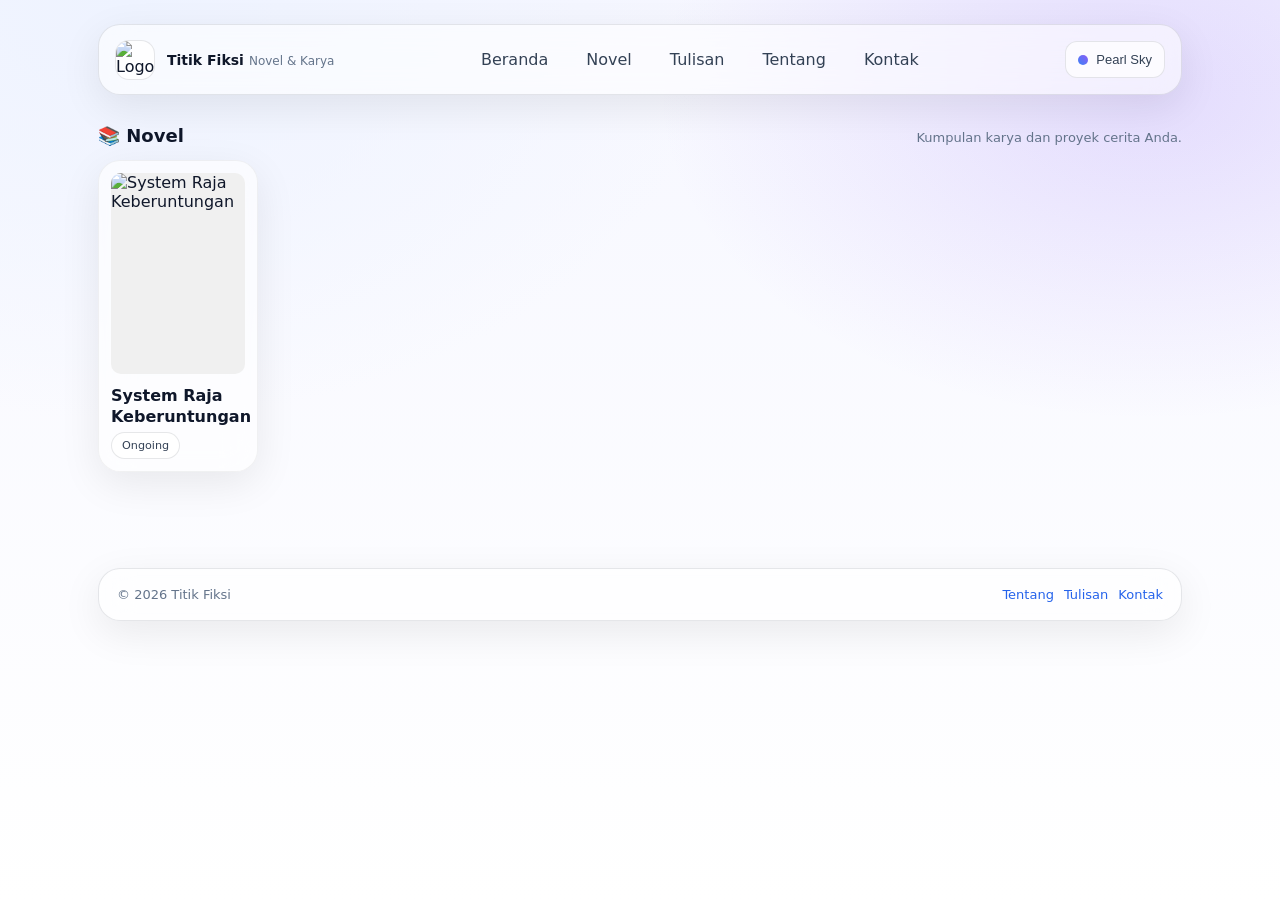
==== chapter.html @ 35133c76 "Add files via upload" ====
<!DOCTYPE html>
<html lang="id" data-theme="pearl">
<head>
  <meta charset="UTF-8" />
  <meta name="viewport" content="width=device-width, initial-scale=1.0" />
  <title>Baca Bab | Titik Fiksi</title>
  
  <link rel="stylesheet" href="assets/css/themes.css" />
  <link rel="stylesheet" href="assets/css/style.css" />

  <style>
    .read-area { font-size: 1.15rem; line-height: 1.8; max-width: 720px; margin: 0 auto; color: var(--text-1); }
    .read-area p { margin-bottom: 24px; }
    
    /* STYLE LINK BERBAYAR */
    .external-links-box { margin: 40px auto 20px; padding: 25px; border-radius: 16px; background: rgba(var(--brand-rgb), 0.05); border: 2px dashed var(--brand); text-align: center; max-width: 600px; }
    .external-links-box p { font-weight: bold; margin-bottom: 16px; color: var(--text-2); }
    .ext-buttons { display: flex; gap: 12px; flex-wrap: wrap; justify-content: center; }
    .btn-ext { padding: 12px 20px; border-radius: 50px; text-decoration: none; font-weight: bold; font-size: 0.95rem; transition: transform 0.2s; color: white; display: inline-block; box-shadow: 0 4px 10px rgba(0,0,0,0.1); }
    .btn-ext:hover { transform: translateY(-3px); filter: brightness(1.1); }
    .btn-kk { background: #E22B2D; } 
    .btn-wp { background: #FF6122; } 
    .btn-gn { background: #2D68C4; } 
    .btn-kbm { background: #00A651; } 
    .btn-mn { background: #F83A3A; } 
    .btn-custom { background: var(--text-1); }
  </style>
</head>

<body>
  <div class="navbar-wrap">
    <div class="container">
      <nav class="navbar glass-panel">
        <a class="brand" href="index.html">
          <div class="brand-logo">
            <img data-brand="logo" src="assets/images/logo/favicon.png" alt="Logo">
          </div>
          <div class="brand-title"><strong>Titik Fiksi</strong></div>
        </a>
        <div class="nav-links"><a href="works.html">Kembali ke Novel</a></div>
      </nav>
    </div>
  </div>

  <main class="section">
    <div class="container">
      <div class="glass-card" style="padding: 30px; min-height: 80vh;">
        <div style="text-align: center; margin-bottom: 30px; border-bottom: 1px solid var(--border); padding-bottom: 20px;">
          <span id="chapter-top" style="text-transform: uppercase; font-size: 0.8rem; letter-spacing: 1px; color: var(--muted);">CHAPTER</span>
          <h1 id="chapter-title" style="margin: 5px 0 0;">Memuat...</h1>
        </div>

        <article id="chapter-content" class="read-area">
          <p>Sedang memuat isi cerita...</p>
        </article>

        <div id="chapter-external-links"></div>

        <div style="margin-top: 40px; display: flex; justify-content: space-between; border-top: 1px solid var(--border); padding-top: 20px;">
          <a id="btn-prev" href="#" class="btn btn-soft" style="display: none;">⬅️ Sebelumnya</a>
          <a id="btn-back-novel" href="#" class="btn btn-soft">Daftar Isi</a>
          <a id="btn-next" href="#" class="btn btn-primary" style="display: none;">Selanjutnya ➜</a>
        </div>
      </div>
    </div>
  </main>
  <script src="assets/js/theme.js"></script>
  <script src="assets/js/main.js"></script>
</body>
</html>
---- assets/css/themes.css ----
/* =========================================================
   TITIK FIKSI — Themes (FINAL)
   File: assets/css/themes.css
   ========================================================= */

/* =========================================================
   Theme 1: Pearl Sky (Default)
   Karakter: Bersih, elegan, profesional penulis
   ========================================================= */
:root[data-theme="pearl"] {
  --bg-1: #f6f7ff;
  --bg-2: #eef3ff;
  --bg-3: #ffffff;

  --text-1: #0f172a;
  --text-2: #334155;
  --muted: #64748b;

  --glass: rgba(255, 255, 255, 0.55);
  --glass-strong: rgba(255, 255, 255, 0.75);
  --border: rgba(15, 23, 42, 0.10);

  --brand: #3b82f6;
  --brand-2: #8b5cf6;
  --link: #2563eb;
}

/* =========================================================
   Theme 2: Aurora Mint (DIBEDAKAN JELAS)
   Karakter: Aurora neon + fresh, lebih hidup & modern
   ========================================================= */
:root[data-theme="aurora"] {
  /* background dibuat lebih "aurora": mint + cyan + hint violet */
  --bg-1: #eafffb;   /* mint glass */
  --bg-2: #e6f3ff;   /* cyan airy */
  --bg-3: #ffffff;

  /* text dibuat lebih kontras */
  --text-1: #052e2b;
  --text-2: #0f4a46;
  --muted: #2f6b67;

  /* glass dibuat sedikit berbeda (lebih hijau tipis) */
  --glass: rgba(240, 255, 252, 0.55);
  --glass-strong: rgba(240, 255, 252, 0.78);
  --border: rgba(5, 46, 43, 0.12);

  /* brand dibuat benar-benar beda: neon cyan + aurora violet */
  --brand: #06b6d4;     /* cyan */
  --brand-2: #22c55e;   /* emerald/mint */
  --link: #0891b2;
}

/* =========================================================
   Theme 3: Dark Glass
   Karakter: Gelap modern untuk reader mode
   ========================================================= */
:root[data-theme="dark"] {
  --bg-1: #0b1220;
  --bg-2: #0f1a2d;
  --bg-3: #111827;

  --text-1: #e5e7eb;
  --text-2: #cbd5e1;
  --muted: #94a3b8;

  --glass: rgba(17, 24, 39, 0.55);
  --glass-strong: rgba(17, 24, 39, 0.75);
  --border: rgba(148, 163, 184, 0.18);

  --brand: #60a5fa;
  --brand-2: #a78bfa;
  --link: #93c5fd;
}
---- assets/css/style.css ----
/* =========================================================
   TITIK FIKSI — Bright Glass Author Website
   File: assets/css/style.css
   ========================================================= */

* { box-sizing: border-box; }
html, body { margin: 0; padding: 0; }
img { max-width: 100%; display: block; }

:root {
  --radius-xl: 22px;
  --radius-lg: 18px;
  --radius-md: 14px;

  --shadow-soft: 0 12px 40px rgba(0, 0, 0, 0.08);
  --shadow-card: 0 10px 24px rgba(16, 24, 40, 0.08);

  --blur: 16px;
  --container: 1120px;
  --transition: 180ms ease;

  /* fallback */
  --bg-1: #f6f7ff;
  --bg-2: #eef3ff;
  --bg-3: #ffffff;

  --text-1: #0f172a;
  --text-2: #334155;
  --muted: #64748b;

  --glass: rgba(255, 255, 255, 0.55);
  --glass-strong: rgba(255, 255, 255, 0.75);
  --border: rgba(15, 23, 42, 0.10);

  --brand: #3b82f6;
  --brand-2: #8b5cf6;
  --link: var(--brand);
}

body {
  font-family: ui-sans-serif, system-ui, -apple-system, Segoe UI, Roboto, Arial, sans-serif;
  color: var(--text-1);

  background:
    radial-gradient(1000px 700px at 10% 0%, var(--bg-2), transparent 60%),
    radial-gradient(900px 600px at 90% 10%, rgba(139, 92, 246, 0.18), transparent 55%),
    linear-gradient(180deg, var(--bg-1), var(--bg-3));

  min-height: 100vh;
}

.container {
  width: 100%;
  max-width: var(--container);
  margin: 0 auto;
  padding: 0 18px;
}

.section { padding: 34px 0; }

/* Glass */
.glass-panel {
  background: var(--glass);
  border: 1px solid var(--border);
  border-radius: var(--radius-xl);
  box-shadow: var(--shadow-soft);
  backdrop-filter: blur(var(--blur));
  -webkit-backdrop-filter: blur(var(--blur));
}

.glass-card {
  background: var(--glass-strong);
  border: 1px solid var(--border);
  border-radius: var(--radius-xl);
  box-shadow: var(--shadow-card);
  backdrop-filter: blur(var(--blur));
  -webkit-backdrop-filter: blur(var(--blur));
}

/* Navbar */
.navbar-wrap {
  position: sticky;
  top: 14px;
  z-index: 99;
  padding: 10px 0;
}

.navbar {
  display: flex;
  align-items: center;
  justify-content: space-between;
  gap: 14px;
  padding: 14px 16px;
}

.brand {
  display: flex;
  align-items: center;
  gap: 12px;
  text-decoration: none;
  color: var(--text-1);
}

.brand-logo {
  width: 40px;
  height: 40px;
  border-radius: 14px;
  border: 1px solid var(--border);
  background: rgba(255, 255, 255, 0.75);
  overflow: hidden;
}

.brand-logo img {
  width: 100%;
  height: 100%;
  object-fit: cover;
}

.brand-title { line-height: 1.1; }
.brand-title strong { font-size: 14px; }
.brand-title span { font-size: 12px; color: var(--muted); }

.nav-links {
  display: flex;
  gap: 12px;
  flex-wrap: wrap;
  align-items: center;
}

.nav-links a {
  text-decoration: none;
  color: var(--text-2);
  padding: 10px 12px;
  border-radius: 12px;
  transition: var(--transition);
  border: 1px solid transparent;
}

.nav-links a:hover {
  background: rgba(255, 255, 255, 0.65);
  border-color: var(--border);
}

.nav-actions { display: flex; gap: 10px; align-items: center; }

/* Theme button */
.theme-btn {
  display: inline-flex;
  align-items: center;
  gap: 8px;
  padding: 10px 12px;
  border-radius: 12px;
  border: 1px solid var(--border);
  background: rgba(255, 255, 255, 0.70);
  cursor: pointer;
  color: var(--text-2);
  transition: var(--transition);
  user-select: none;
  font-size: 13px;
}

.theme-btn:hover { transform: translateY(-1px); }

.theme-dot {
  width: 10px;
  height: 10px;
  border-radius: 100px;
  background: linear-gradient(45deg, var(--brand), var(--brand-2));
}

/* Hero */
.hero { padding: 34px 0 12px; }

.hero-inner {
  display: grid;
  grid-template-columns: 1.25fr 0.75fr;
  gap: 18px;
  padding: 22px;
}

.hero h1 {
  margin: 0;
  font-size: clamp(28px, 4vw, 44px);
  letter-spacing: -0.8px;
}

.hero-subtitle {
  margin-top: 10px;
  color: var(--muted);
  font-size: 14px;
}

.hero p {
  margin: 12px 0 0;
  font-size: 15px;
  color: var(--text-2);
  line-height: 1.6;
}

.hero-cta {
  margin-top: 16px;
  display: flex;
  gap: 12px;
  flex-wrap: wrap;
}

/* Buttons */
.btn {
  border: 1px solid var(--border);
  background: rgba(255, 255, 255, 0.70);
  padding: 11px 14px;
  border-radius: 14px;
  cursor: pointer;
  transition: var(--transition);
  text-decoration: none;
  color: var(--text-1);
  display: inline-flex;
  align-items: center;
  gap: 8px;
  font-weight: 600;
  font-size: 13px;
}

.btn:hover { transform: translateY(-1px); }

.btn-primary {
  background: linear-gradient(135deg, var(--brand), var(--brand-2));
  border-color: rgba(255, 255, 255, 0.3);
  color: white;
}

.btn-soft {
  background: rgba(255, 255, 255, 0.70);
  color: var(--text-1);
}

/* Side cards */
.hero-side { display: grid; gap: 12px; }
.mini-card { padding: 14px; }
.mini-card-title { font-weight: 700; font-size: 13px; margin-bottom: 6px; }
.mini-card-desc { color: var(--muted); font-size: 13px; line-height: 1.5; }

/* Platform buttons */
.platform-grid {
  display: flex;
  flex-wrap: wrap;
  gap: 10px;
  margin-top: 12px;
}

.btn-platform {
  display: none;
  text-decoration: none;
  padding: 10px 12px;
  border-radius: 14px;
  border: 1px solid var(--border);
  background: rgba(255, 255, 255, 0.70);
  color: var(--text-2);
  transition: var(--transition);
  font-size: 13px;
}

.btn-platform:hover { transform: translateY(-1px); }

.platform-note {
  font-size: 12px;
  color: var(--muted);
  margin-top: 8px;
}

/* Titles */
.section-title {
  display: flex;
  align-items: baseline;
  justify-content: space-between;
  gap: 12px;
  margin-bottom: 14px;
}

.section-title h2 { margin: 0; font-size: 18px; }
.section-title p { margin: 0; font-size: 13px; color: var(--muted); }

/* Cards grid */
.grid-cards {
  display: grid;
  grid-template-columns: repeat(3, 1fr);
  gap: 14px;
}

/* Work card */
.work-card { padding: 14px; overflow: hidden; }
.work-cover {
  border-radius: 18px;
  overflow: hidden;
  border: 1px solid var(--border);
  background: rgba(255, 255, 255, 0.60);
  height: 180px;
}

.work-cover img { width: 100%; height: 100%; object-fit: cover; }

.work-meta {
  margin-top: 12px;
  display: flex;
  align-items: center;
  justify-content: space-between;
  gap: 10px;
}

.badge {
  padding: 6px 10px;
  border-radius: 999px;
  border: 1px solid var(--border);
  background: rgba(255, 255, 255, 0.70);
  font-size: 12px;
  color: var(--text-2);
}

.work-title {
  margin: 10px 0 0;
  font-weight: 800;
  letter-spacing: -0.2px;
  font-size: 15px;
}

.work-desc {
  margin: 8px 0 0;
  color: var(--muted);
  font-size: 13px;
  line-height: 1.55;
  min-height: 56px;
}

.work-actions {
  margin-top: 12px;
  display: flex;
  gap: 10px;
  flex-wrap: wrap;
}

/* Writing card */
.writing-card { padding: 14px; }
.writing-title { margin: 0; font-size: 15px; font-weight: 800; }
.writing-meta { margin-top: 6px; font-size: 12px; color: var(--muted); }
.writing-body { margin-top: 10px; font-size: 13px; color: var(--text-2); line-height: 1.6; }

/* Social */
.social-row {
  display: flex;
  gap: 10px;
  flex-wrap: wrap;
  margin-top: 12px;
}

.social-icon {
  display: none;
  text-decoration: none;
  padding: 10px 12px;
  border-radius: 14px;
  border: 1px solid var(--border);
  background: rgba(255, 255, 255, 0.70);
  color: var(--text-2);
  transition: var(--transition);
  font-size: 13px;
}

.social-icon:hover { transform: translateY(-1px); }

/* Footer */
.footer { padding: 22px 0 40px; color: var(--muted); font-size: 13px; }

.footer-inner {
  padding: 18px;
  display: flex;
  align-items: center;
  justify-content: space-between;
  gap: 12px;
  flex-wrap: wrap;
}

.footer a { color: var(--link); text-decoration: none; }

/* =========================================================
   ✅ READER MODE — PREMIUM (UNTUK chapter.html)
   ========================================================= */

/* kotak bacaan dibikin lebih sempit agar nyaman dibaca */
#chapter-box {
  max-width: 860px;
  margin: 0 auto;
}

/* judul bab lebih "novel" */
#chapter-title {
  letter-spacing: -0.4px;
}

/* isi cerita (paragraf) */
#chapter-content {
  font-family: ui-serif, Georgia, "Times New Roman", Times, serif;
  font-size: 17px;
  line-height: 2;
  color: var(--text-2);
}

/* paragraf dibuat napas */
#chapter-content p {
  margin: 0 0 14px;
}

/* blok quote kalau suatu saat Anda pakai */
#chapter-content blockquote {
  margin: 14px 0;
  padding: 12px 14px;
  border-left: 4px solid rgba(59,130,246,0.45);
  background: rgba(255,255,255,0.55);
  border-radius: 14px;
}

/* tombol navigasi bab biar terlihat premium */
#btn-prev, #btn-next, #btn-back-novel {
  font-weight: 700;
}

/* daftar bab di novel.html dibuat lebih rapi */
#chapters-list .glass-card {
  transition: var(--transition);
}

#chapters-list .glass-card:hover {
  transform: translateY(-1px);
}

/* responsive reader */
@media (max-width: 620px) {
  #chapter-box {
    max-width: 100%;
  }

  #chapter-content {
    font-size: 16px;
    line-height: 1.95;
  }
}

/* Responsive */
@media (max-width: 980px) {
  .hero-inner { grid-template-columns: 1fr; }
  .grid-cards { grid-template-columns: repeat(2, 1fr); }
}

@media (max-width: 620px) {
  .grid-cards { grid-template-columns: 1fr; }
  .nav-links { display: none; }
}
/* Tambahan untuk Tampilan Novel Profesional */
hr.scene-break {
  border: 0;
  height: 1px;
  background-image: linear-gradient(to right, rgba(0, 0, 0, 0), rgba(0, 0, 0, 0.2), rgba(0, 0, 0, 0));
  margin: 40px 0;
}

blockquote {
  border-left: 4px solid var(--brand);
  padding-left: 16px;
  margin: 20px 0;
  font-style: italic;
  color: var(--text-2);
  background: rgba(var(--brand-rgb), 0.05);
  padding: 10px 16px;
  border-radius: 0 8px 8px 0;

}/* =========================================
   FINAL POLISH: BUTTONS & CARDS EFFECTS
   ========================================= */

/* 1. KARTU NOVEL POPUP (Efek Timbul & Bersinar) */
.card-work {
  display: flex;
  flex-direction: column;
  padding: 12px;
  text-decoration: none;
  color: var(--text-1);
  border: 1px solid rgba(0, 0, 0, 0.05);
  transition: all 0.3s cubic-bezier(0.34, 1.56, 0.64, 1); /* Efek membal */
  position: relative;
  background: rgba(255, 255, 255, 0.6);
}

.card-work:hover {
  transform: translateY(-10px) scale(1.02); /* Naik ke atas */
  box-shadow: 0 20px 40px rgba(0, 0, 0, 0.12); /* Bayangan lembut */
  border-color: var(--brand); /* Garis tepi menyala */
  background: #fff;
  z-index: 10;
}

.card-work img {
  transition: transform 0.5s ease;
}

.card-work:hover img {
  transform: scale(1.05); /* Gambar zoom sedikit */
}

/* 2. SOSIAL MEDIA BERWARNA (Contact) */
.social-btn {
  border-width: 2px !important; /* Garis lebih tebal */
  font-weight: 700 !important;
  transition: 0.2s !important;
  display: inline-flex;
  align-items: center;
  gap: 8px;
}

/* Instagram (Pink-Ungu) */
.social-ig { border-color: #E1306C; color: #E1306C; }
.social-ig:hover { background: linear-gradient(45deg, #f09433 0%, #e6683c 25%, #dc2743 50%, #cc2366 75%, #bc1888 100%); color: white; border-color: transparent; transform: translateY(-3px); box-shadow: 0 5px 15px rgba(225, 48, 108, 0.4); }

/* Facebook (Biru) */
.social-fb { border-color: #1877F2; color: #1877F2; }
.social-fb:hover { background: #1877F2; color: white; transform: translateY(-3px); box-shadow: 0 5px 15px rgba(24, 119, 242, 0.4); }

/* Twitter/X (Hitam) */
.social-tw { border-color: #000; color: #000; }
.social-tw:hover { background: #000; color: white; transform: translateY(-3px); box-shadow: 0 5px 15px rgba(0,0,0, 0.4); }

/* TikTok (Hitam Teal) */
.social-tt { border-color: #000; color: #000; }
.social-tt:hover { background: linear-gradient(45deg, #000 60%, #25F4EE); color: white; border-color: transparent; transform: translateY(-3px); box-shadow: 0 5px 15px rgba(0,0,0, 0.4); }

/* YouTube (Merah) */
.social-yt { border-color: #FF0000; color: #FF0000; }
.social-yt:hover { background: #FF0000; color: white; transform: translateY(-3px); box-shadow: 0 5px 15px rgba(255, 0, 0, 0.4); }
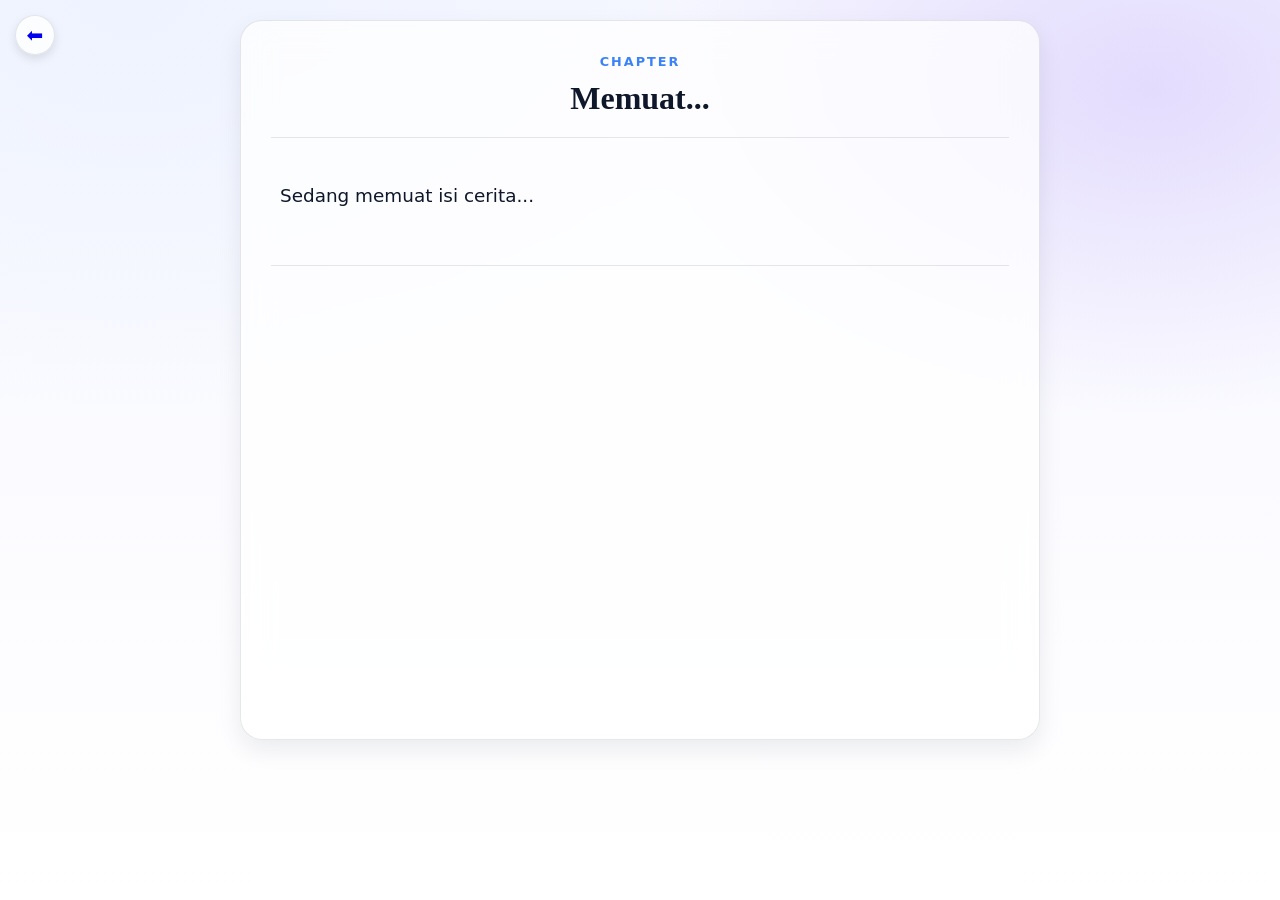
==== commit de919e92: "Update chapter.html" ====
--- a/chapter.html
+++ b/chapter.html
@@ -9,45 +9,47 @@
   <link rel="stylesheet" href="assets/css/style.css" />
 
   <style>
-    .read-area { font-size: 1.15rem; line-height: 1.8; max-width: 720px; margin: 0 auto; color: var(--text-1); }
+    /* 🔥 FIX MODE BACA: Sembunyikan Navbar & Bersihkan Tampilan 🔥 */
+    .navbar-wrap { display: none !important; } /* Menu atas hilang */
+    
+    .read-area { font-size: 1.15rem; line-height: 2; max-width: 720px; margin: 0 auto; color: var(--text-1); text-align: justify; }
     .read-area p { margin-bottom: 24px; }
     
-    /* STYLE LINK BERBAYAR */
+    /* Tombol Kembali Kecil di Atas (Pengganti Navbar) */
+    .back-nav {
+      position: fixed; top: 15px; left: 15px; z-index: 100;
+      width: 40px; height: 40px; border-radius: 50%;
+      background: rgba(255,255,255,0.8); border: 1px solid var(--border);
+      display: flex; align-items: center; justify-content: center;
+      text-decoration: none; font-size: 20px; box-shadow: 0 4px 10px rgba(0,0,0,0.1);
+      backdrop-filter: blur(5px);
+    }
+    .back-nav:hover { transform: scale(1.1); }
+
+    /* LINK BUTTONS */
     .external-links-box { margin: 40px auto 20px; padding: 25px; border-radius: 16px; background: rgba(var(--brand-rgb), 0.05); border: 2px dashed var(--brand); text-align: center; max-width: 600px; }
     .external-links-box p { font-weight: bold; margin-bottom: 16px; color: var(--text-2); }
     .ext-buttons { display: flex; gap: 12px; flex-wrap: wrap; justify-content: center; }
     .btn-ext { padding: 12px 20px; border-radius: 50px; text-decoration: none; font-weight: bold; font-size: 0.95rem; transition: transform 0.2s; color: white; display: inline-block; box-shadow: 0 4px 10px rgba(0,0,0,0.1); }
     .btn-ext:hover { transform: translateY(-3px); filter: brightness(1.1); }
+    
     .btn-kk { background: #E22B2D; } 
     .btn-wp { background: #FF6122; } 
     .btn-gn { background: #2D68C4; } 
-    .btn-kbm { background: #00A651; } 
-    .btn-mn { background: #F83A3A; } 
     .btn-custom { background: var(--text-1); }
   </style>
 </head>
 
 <body>
-  <div class="navbar-wrap">
+  <a id="btn-back-novel" href="#" class="back-nav" title="Kembali ke Daftar Isi">⬅️</a>
+
+  <main class="section" style="padding-top: 20px;">
     <div class="container">
-      <nav class="navbar glass-panel">
-        <a class="brand" href="index.html">
-          <div class="brand-logo">
-            <img data-brand="logo" src="assets/images/logo/favicon.png" alt="Logo">
-          </div>
-          <div class="brand-title"><strong>Titik Fiksi</strong></div>
-        </a>
-        <div class="nav-links"><a href="works.html">Kembali ke Novel</a></div>
-      </nav>
-    </div>
-  </div>
-
-  <main class="section">
-    <div class="container">
-      <div class="glass-card" style="padding: 30px; min-height: 80vh;">
-        <div style="text-align: center; margin-bottom: 30px; border-bottom: 1px solid var(--border); padding-bottom: 20px;">
-          <span id="chapter-top" style="text-transform: uppercase; font-size: 0.8rem; letter-spacing: 1px; color: var(--muted);">CHAPTER</span>
-          <h1 id="chapter-title" style="margin: 5px 0 0;">Memuat...</h1>
+      <div class="glass-card" style="padding: 30px; min-height: 80vh; max-width: 800px; margin: 0 auto;">
+        
+        <div style="text-align: center; margin-bottom: 40px; border-bottom: 1px solid var(--border); padding-bottom: 20px;">
+          <span id="chapter-top" style="text-transform: uppercase; font-size: 0.8rem; letter-spacing: 2px; color: var(--brand); font-weight:bold;">CHAPTER</span>
+          <h1 id="chapter-title" style="margin: 10px 0 0; font-family:serif;">Memuat...</h1>
         </div>
 
         <article id="chapter-content" class="read-area">
@@ -56,15 +58,16 @@
 
         <div id="chapter-external-links"></div>
 
-        <div style="margin-top: 40px; display: flex; justify-content: space-between; border-top: 1px solid var(--border); padding-top: 20px;">
+        <div style="margin-top: 50px; display: flex; justify-content: space-between; border-top: 1px solid var(--border); padding-top: 30px;">
           <a id="btn-prev" href="#" class="btn btn-soft" style="display: none;">⬅️ Sebelumnya</a>
-          <a id="btn-back-novel" href="#" class="btn btn-soft">Daftar Isi</a>
           <a id="btn-next" href="#" class="btn btn-primary" style="display: none;">Selanjutnya ➜</a>
         </div>
+
       </div>
     </div>
   </main>
+
   <script src="assets/js/theme.js"></script>
   <script src="assets/js/main.js"></script>
 </body>
-</html>+</html>
--- a/assets/css/style.css
+++ b/assets/css/style.css
@@ -1,5 +1,5 @@
 /* =========================================================
-   TITIK FIKSI — Bright Glass Author Website
+   TITIK FIKSI — Bright Glass Author Website (FIXED BUTTONS)
    File: assets/css/style.css
    ========================================================= */
 
@@ -11,228 +11,79 @@
   --radius-xl: 22px;
   --radius-lg: 18px;
   --radius-md: 14px;
-
   --shadow-soft: 0 12px 40px rgba(0, 0, 0, 0.08);
   --shadow-card: 0 10px 24px rgba(16, 24, 40, 0.08);
-
   --blur: 16px;
   --container: 1120px;
   --transition: 180ms ease;
-
+  
   /* fallback */
-  --bg-1: #f6f7ff;
-  --bg-2: #eef3ff;
-  --bg-3: #ffffff;
-
-  --text-1: #0f172a;
-  --text-2: #334155;
-  --muted: #64748b;
-
+  --bg-1: #f6f7ff; --bg-2: #eef3ff; --bg-3: #ffffff;
+  --text-1: #0f172a; --text-2: #334155; --muted: #64748b;
   --glass: rgba(255, 255, 255, 0.55);
   --glass-strong: rgba(255, 255, 255, 0.75);
   --border: rgba(15, 23, 42, 0.10);
-
-  --brand: #3b82f6;
-  --brand-2: #8b5cf6;
-  --link: var(--brand);
+  --brand: #3b82f6; --brand-2: #8b5cf6; --link: var(--brand);
 }
 
 body {
   font-family: ui-sans-serif, system-ui, -apple-system, Segoe UI, Roboto, Arial, sans-serif;
   color: var(--text-1);
-
   background:
     radial-gradient(1000px 700px at 10% 0%, var(--bg-2), transparent 60%),
     radial-gradient(900px 600px at 90% 10%, rgba(139, 92, 246, 0.18), transparent 55%),
     linear-gradient(180deg, var(--bg-1), var(--bg-3));
-
   min-height: 100vh;
 }
 
-.container {
-  width: 100%;
-  max-width: var(--container);
-  margin: 0 auto;
-  padding: 0 18px;
-}
-
+.container { width: 100%; max-width: var(--container); margin: 0 auto; padding: 0 18px; }
 .section { padding: 34px 0; }
 
 /* Glass */
 .glass-panel {
-  background: var(--glass);
-  border: 1px solid var(--border);
-  border-radius: var(--radius-xl);
-  box-shadow: var(--shadow-soft);
-  backdrop-filter: blur(var(--blur));
-  -webkit-backdrop-filter: blur(var(--blur));
+  background: var(--glass); border: 1px solid var(--border);
+  border-radius: var(--radius-xl); box-shadow: var(--shadow-soft);
+  backdrop-filter: blur(var(--blur)); -webkit-backdrop-filter: blur(var(--blur));
 }
-
 .glass-card {
-  background: var(--glass-strong);
-  border: 1px solid var(--border);
-  border-radius: var(--radius-xl);
-  box-shadow: var(--shadow-card);
-  backdrop-filter: blur(var(--blur));
-  -webkit-backdrop-filter: blur(var(--blur));
+  background: var(--glass-strong); border: 1px solid var(--border);
+  border-radius: var(--radius-xl); box-shadow: var(--shadow-card);
+  backdrop-filter: blur(var(--blur)); -webkit-backdrop-filter: blur(var(--blur));
 }
 
 /* Navbar */
-.navbar-wrap {
-  position: sticky;
-  top: 14px;
-  z-index: 99;
-  padding: 10px 0;
-}
+.navbar-wrap { position: sticky; top: 14px; z-index: 99; padding: 10px 0; }
+.navbar { display: flex; align-items: center; justify-content: space-between; gap: 14px; padding: 14px 16px; }
 
-.navbar {
-  display: flex;
-  align-items: center;
-  justify-content: space-between;
-  gap: 14px;
-  padding: 14px 16px;
-}
-
-.brand {
-  display: flex;
-  align-items: center;
-  gap: 12px;
-  text-decoration: none;
-  color: var(--text-1);
-}
-
-.brand-logo {
-  width: 40px;
-  height: 40px;
-  border-radius: 14px;
-  border: 1px solid var(--border);
-  background: rgba(255, 255, 255, 0.75);
-  overflow: hidden;
-}
-
-.brand-logo img {
-  width: 100%;
-  height: 100%;
-  object-fit: cover;
-}
-
+.brand { display: flex; align-items: center; gap: 12px; text-decoration: none; color: var(--text-1); }
+.brand-logo { width: 40px; height: 40px; border-radius: 14px; border: 1px solid var(--border); background: rgba(255, 255, 255, 0.75); overflow: hidden; }
+.brand-logo img { width: 100%; height: 100%; object-fit: cover; }
 .brand-title { line-height: 1.1; }
 .brand-title strong { font-size: 14px; }
 .brand-title span { font-size: 12px; color: var(--muted); }
 
-.nav-links {
-  display: flex;
-  gap: 12px;
-  flex-wrap: wrap;
-  align-items: center;
-}
-
-.nav-links a {
-  text-decoration: none;
-  color: var(--text-2);
-  padding: 10px 12px;
-  border-radius: 12px;
-  transition: var(--transition);
-  border: 1px solid transparent;
-}
-
-.nav-links a:hover {
-  background: rgba(255, 255, 255, 0.65);
-  border-color: var(--border);
-}
+.nav-links { display: flex; gap: 12px; flex-wrap: wrap; align-items: center; }
+.nav-links a { text-decoration: none; color: var(--text-2); padding: 10px 12px; border-radius: 12px; transition: var(--transition); border: 1px solid transparent; }
+.nav-links a:hover, .nav-links a.active { background: rgba(255, 255, 255, 0.65); border-color: var(--border); }
 
 .nav-actions { display: flex; gap: 10px; align-items: center; }
-
-/* Theme button */
-.theme-btn {
-  display: inline-flex;
-  align-items: center;
-  gap: 8px;
-  padding: 10px 12px;
-  border-radius: 12px;
-  border: 1px solid var(--border);
-  background: rgba(255, 255, 255, 0.70);
-  cursor: pointer;
-  color: var(--text-2);
-  transition: var(--transition);
-  user-select: none;
-  font-size: 13px;
-}
-
+.theme-btn { display: inline-flex; align-items: center; gap: 8px; padding: 10px 12px; border-radius: 12px; border: 1px solid var(--border); background: rgba(255, 255, 255, 0.70); cursor: pointer; color: var(--text-2); transition: var(--transition); user-select: none; font-size: 13px; }
 .theme-btn:hover { transform: translateY(-1px); }
-
-.theme-dot {
-  width: 10px;
-  height: 10px;
-  border-radius: 100px;
-  background: linear-gradient(45deg, var(--brand), var(--brand-2));
-}
+.theme-dot { width: 10px; height: 10px; border-radius: 100px; background: linear-gradient(45deg, var(--brand), var(--brand-2)); }
 
 /* Hero */
 .hero { padding: 34px 0 12px; }
-
-.hero-inner {
-  display: grid;
-  grid-template-columns: 1.25fr 0.75fr;
-  gap: 18px;
-  padding: 22px;
-}
-
-.hero h1 {
-  margin: 0;
-  font-size: clamp(28px, 4vw, 44px);
-  letter-spacing: -0.8px;
-}
-
-.hero-subtitle {
-  margin-top: 10px;
-  color: var(--muted);
-  font-size: 14px;
-}
-
-.hero p {
-  margin: 12px 0 0;
-  font-size: 15px;
-  color: var(--text-2);
-  line-height: 1.6;
-}
-
-.hero-cta {
-  margin-top: 16px;
-  display: flex;
-  gap: 12px;
-  flex-wrap: wrap;
-}
+.hero-inner { display: grid; grid-template-columns: 1.25fr 0.75fr; gap: 18px; padding: 22px; }
+.hero h1 { margin: 0; font-size: clamp(28px, 4vw, 44px); letter-spacing: -0.8px; }
+.hero-subtitle { margin-top: 10px; color: var(--muted); font-size: 14px; }
+.hero p { margin: 12px 0 0; font-size: 15px; color: var(--text-2); line-height: 1.6; }
+.hero-cta { margin-top: 16px; display: flex; gap: 12px; flex-wrap: wrap; }
 
 /* Buttons */
-.btn {
-  border: 1px solid var(--border);
-  background: rgba(255, 255, 255, 0.70);
-  padding: 11px 14px;
-  border-radius: 14px;
-  cursor: pointer;
-  transition: var(--transition);
-  text-decoration: none;
-  color: var(--text-1);
-  display: inline-flex;
-  align-items: center;
-  gap: 8px;
-  font-weight: 600;
-  font-size: 13px;
-}
-
+.btn { border: 1px solid var(--border); background: rgba(255, 255, 255, 0.70); padding: 11px 14px; border-radius: 14px; cursor: pointer; transition: var(--transition); text-decoration: none; color: var(--text-1); display: inline-flex; align-items: center; gap: 8px; font-weight: 600; font-size: 13px; }
 .btn:hover { transform: translateY(-1px); }
-
-.btn-primary {
-  background: linear-gradient(135deg, var(--brand), var(--brand-2));
-  border-color: rgba(255, 255, 255, 0.3);
-  color: white;
-}
-
-.btn-soft {
-  background: rgba(255, 255, 255, 0.70);
-  color: var(--text-1);
-}
+.btn-primary { background: linear-gradient(135deg, var(--brand), var(--brand-2)); border-color: rgba(255, 255, 255, 0.3); color: white; }
+.btn-soft { background: rgba(255, 255, 255, 0.70); color: var(--text-1); }
 
 /* Side cards */
 .hero-side { display: grid; gap: 12px; }
@@ -240,103 +91,35 @@
 .mini-card-title { font-weight: 700; font-size: 13px; margin-bottom: 6px; }
 .mini-card-desc { color: var(--muted); font-size: 13px; line-height: 1.5; }
 
-/* Platform buttons */
-.platform-grid {
-  display: flex;
-  flex-wrap: wrap;
-  gap: 10px;
-  margin-top: 12px;
+/* ✅ PERBAIKAN: Platform buttons (DULU DISPLAY NONE, SEKARANG DITAMPILKAN) */
+.platform-grid { display: flex; flex-wrap: wrap; gap: 10px; margin-top: 12px; }
+.btn-platform {
+  display: inline-flex; /* Diubah dari none agar tampil */
+  align-items: center; gap: 6px;
+  text-decoration: none; padding: 10px 12px; border-radius: 14px;
+  border: 1px solid var(--border); background: rgba(255, 255, 255, 0.70);
+  color: var(--text-2); transition: var(--transition); font-size: 13px;
 }
-
-.btn-platform {
-  display: none;
-  text-decoration: none;
-  padding: 10px 12px;
-  border-radius: 14px;
-  border: 1px solid var(--border);
-  background: rgba(255, 255, 255, 0.70);
-  color: var(--text-2);
-  transition: var(--transition);
-  font-size: 13px;
-}
-
-.btn-platform:hover { transform: translateY(-1px); }
-
-.platform-note {
-  font-size: 12px;
-  color: var(--muted);
-  margin-top: 8px;
-}
+.btn-platform:hover { transform: translateY(-1px); border-color: var(--brand); }
+.platform-note { font-size: 12px; color: var(--muted); margin-top: 8px; }
 
 /* Titles */
-.section-title {
-  display: flex;
-  align-items: baseline;
-  justify-content: space-between;
-  gap: 12px;
-  margin-bottom: 14px;
-}
-
+.section-title { display: flex; align-items: baseline; justify-content: space-between; gap: 12px; margin-bottom: 14px; }
 .section-title h2 { margin: 0; font-size: 18px; }
 .section-title p { margin: 0; font-size: 13px; color: var(--muted); }
 
 /* Cards grid */
-.grid-cards {
-  display: grid;
-  grid-template-columns: repeat(3, 1fr);
-  gap: 14px;
-}
+.grid-cards { display: grid; grid-template-columns: repeat(3, 1fr); gap: 14px; }
 
 /* Work card */
 .work-card { padding: 14px; overflow: hidden; }
-.work-cover {
-  border-radius: 18px;
-  overflow: hidden;
-  border: 1px solid var(--border);
-  background: rgba(255, 255, 255, 0.60);
-  height: 180px;
-}
-
+.work-cover { border-radius: 18px; overflow: hidden; border: 1px solid var(--border); background: rgba(255, 255, 255, 0.60); height: 180px; }
 .work-cover img { width: 100%; height: 100%; object-fit: cover; }
-
-.work-meta {
-  margin-top: 12px;
-  display: flex;
-  align-items: center;
-  justify-content: space-between;
-  gap: 10px;
-}
-
-.badge {
-  padding: 6px 10px;
-  border-radius: 999px;
-  border: 1px solid var(--border);
-  background: rgba(255, 255, 255, 0.70);
-  font-size: 12px;
-  color: var(--text-2);
-}
-
-.work-title {
-  margin: 10px 0 0;
-  font-weight: 800;
-  letter-spacing: -0.2px;
-  font-size: 15px;
-}
-
-.work-desc {
-  margin: 8px 0 0;
-  color: var(--muted);
-  font-size: 13px;
-  line-height: 1.55;
-  min-height: 56px;
-}
-
-.work-actions {
-  margin-top: 12px;
-  display: flex;
-  gap: 10px;
-  flex-wrap: wrap;
-}
+.work-meta { margin-top: 12px; display: flex; align-items: center; justify-content: space-between; gap: 10px; }
+.badge { padding: 6px 10px; border-radius: 999px; border: 1px solid var(--border); background: rgba(255, 255, 255, 0.70); font-size: 12px; color: var(--text-2); }
+.work-title { margin: 10px 0 0; font-weight: 800; letter-spacing: -0.2px; font-size: 15px; }
+.work-desc { margin: 8px 0 0; color: var(--muted); font-size: 13px; line-height: 1.55; min-height: 56px; }
+.work-actions { margin-top: 12px; display: flex; gap: 10px; flex-wrap: wrap; }
 
 /* Writing card */
 .writing-card { padding: 14px; }
@@ -345,191 +128,41 @@
 .writing-body { margin-top: 10px; font-size: 13px; color: var(--text-2); line-height: 1.6; }
 
 /* Social */
-.social-row {
-  display: flex;
-  gap: 10px;
-  flex-wrap: wrap;
-  margin-top: 12px;
+.social-row { display: flex; gap: 10px; flex-wrap: wrap; margin-top: 12px; }
+.social-icon {
+  display: inline-flex; /* Diubah dari none agar tampil */
+  align-items: center; gap: 6px;
+  text-decoration: none; padding: 10px 12px; border-radius: 14px;
+  border: 1px solid var(--border); background: rgba(255, 255, 255, 0.70);
+  color: var(--text-2); transition: var(--transition); font-size: 13px;
 }
-
-.social-icon {
-  display: none;
-  text-decoration: none;
-  padding: 10px 12px;
-  border-radius: 14px;
-  border: 1px solid var(--border);
-  background: rgba(255, 255, 255, 0.70);
-  color: var(--text-2);
-  transition: var(--transition);
-  font-size: 13px;
-}
-
 .social-icon:hover { transform: translateY(-1px); }
 
 /* Footer */
 .footer { padding: 22px 0 40px; color: var(--muted); font-size: 13px; }
-
-.footer-inner {
-  padding: 18px;
-  display: flex;
-  align-items: center;
-  justify-content: space-between;
-  gap: 12px;
-  flex-wrap: wrap;
-}
-
+.footer-inner { padding: 18px; display: flex; align-items: center; justify-content: space-between; gap: 12px; flex-wrap: wrap; }
 .footer a { color: var(--link); text-decoration: none; }
-
-/* =========================================================
-   ✅ READER MODE — PREMIUM (UNTUK chapter.html)
-   ========================================================= */
-
-/* kotak bacaan dibikin lebih sempit agar nyaman dibaca */
-#chapter-box {
-  max-width: 860px;
-  margin: 0 auto;
-}
-
-/* judul bab lebih "novel" */
-#chapter-title {
-  letter-spacing: -0.4px;
-}
-
-/* isi cerita (paragraf) */
-#chapter-content {
-  font-family: ui-serif, Georgia, "Times New Roman", Times, serif;
-  font-size: 17px;
-  line-height: 2;
-  color: var(--text-2);
-}
-
-/* paragraf dibuat napas */
-#chapter-content p {
-  margin: 0 0 14px;
-}
-
-/* blok quote kalau suatu saat Anda pakai */
-#chapter-content blockquote {
-  margin: 14px 0;
-  padding: 12px 14px;
-  border-left: 4px solid rgba(59,130,246,0.45);
-  background: rgba(255,255,255,0.55);
-  border-radius: 14px;
-}
-
-/* tombol navigasi bab biar terlihat premium */
-#btn-prev, #btn-next, #btn-back-novel {
-  font-weight: 700;
-}
-
-/* daftar bab di novel.html dibuat lebih rapi */
-#chapters-list .glass-card {
-  transition: var(--transition);
-}
-
-#chapters-list .glass-card:hover {
-  transform: translateY(-1px);
-}
-
-/* responsive reader */
-@media (max-width: 620px) {
-  #chapter-box {
-    max-width: 100%;
-  }
-
-  #chapter-content {
-    font-size: 16px;
-    line-height: 1.95;
-  }
-}
 
 /* Responsive */
 @media (max-width: 980px) {
   .hero-inner { grid-template-columns: 1fr; }
   .grid-cards { grid-template-columns: repeat(2, 1fr); }
 }
-
 @media (max-width: 620px) {
   .grid-cards { grid-template-columns: 1fr; }
   .nav-links { display: none; }
 }
-/* Tambahan untuk Tampilan Novel Profesional */
-hr.scene-break {
-  border: 0;
-  height: 1px;
-  background-image: linear-gradient(to right, rgba(0, 0, 0, 0), rgba(0, 0, 0, 0.2), rgba(0, 0, 0, 0));
-  margin: 40px 0;
-}
 
-blockquote {
-  border-left: 4px solid var(--brand);
-  padding-left: 16px;
-  margin: 20px 0;
-  font-style: italic;
-  color: var(--text-2);
-  background: rgba(var(--brand-rgb), 0.05);
-  padding: 10px 16px;
-  border-radius: 0 8px 8px 0;
+/* KARTU NOVEL POPUP (Efek Timbul & Bersinar) */
+.card-work { display: flex; flex-direction: column; padding: 12px; text-decoration: none; color: var(--text-1); border: 1px solid rgba(0, 0, 0, 0.05); transition: all 0.3s cubic-bezier(0.34, 1.56, 0.64, 1); position: relative; background: rgba(255, 255, 255, 0.6); }
+.card-work:hover { transform: translateY(-10px) scale(1.02); box-shadow: 0 20px 40px rgba(0, 0, 0, 0.12); border-color: var(--brand); background: #fff; z-index: 10; }
+.card-work img { transition: transform 0.5s ease; }
+.card-work:hover img { transform: scale(1.05); }
 
-}/* =========================================
-   FINAL POLISH: BUTTONS & CARDS EFFECTS
-   ========================================= */
-
-/* 1. KARTU NOVEL POPUP (Efek Timbul & Bersinar) */
-.card-work {
-  display: flex;
-  flex-direction: column;
-  padding: 12px;
-  text-decoration: none;
-  color: var(--text-1);
-  border: 1px solid rgba(0, 0, 0, 0.05);
-  transition: all 0.3s cubic-bezier(0.34, 1.56, 0.64, 1); /* Efek membal */
-  position: relative;
-  background: rgba(255, 255, 255, 0.6);
-}
-
-.card-work:hover {
-  transform: translateY(-10px) scale(1.02); /* Naik ke atas */
-  box-shadow: 0 20px 40px rgba(0, 0, 0, 0.12); /* Bayangan lembut */
-  border-color: var(--brand); /* Garis tepi menyala */
-  background: #fff;
-  z-index: 10;
-}
-
-.card-work img {
-  transition: transform 0.5s ease;
-}
-
-.card-work:hover img {
-  transform: scale(1.05); /* Gambar zoom sedikit */
-}
-
-/* 2. SOSIAL MEDIA BERWARNA (Contact) */
-.social-btn {
-  border-width: 2px !important; /* Garis lebih tebal */
-  font-weight: 700 !important;
-  transition: 0.2s !important;
-  display: inline-flex;
-  align-items: center;
-  gap: 8px;
-}
-
-/* Instagram (Pink-Ungu) */
-.social-ig { border-color: #E1306C; color: #E1306C; }
-.social-ig:hover { background: linear-gradient(45deg, #f09433 0%, #e6683c 25%, #dc2743 50%, #cc2366 75%, #bc1888 100%); color: white; border-color: transparent; transform: translateY(-3px); box-shadow: 0 5px 15px rgba(225, 48, 108, 0.4); }
-
-/* Facebook (Biru) */
-.social-fb { border-color: #1877F2; color: #1877F2; }
-.social-fb:hover { background: #1877F2; color: white; transform: translateY(-3px); box-shadow: 0 5px 15px rgba(24, 119, 242, 0.4); }
-
-/* Twitter/X (Hitam) */
-.social-tw { border-color: #000; color: #000; }
-.social-tw:hover { background: #000; color: white; transform: translateY(-3px); box-shadow: 0 5px 15px rgba(0,0,0, 0.4); }
-
-/* TikTok (Hitam Teal) */
-.social-tt { border-color: #000; color: #000; }
-.social-tt:hover { background: linear-gradient(45deg, #000 60%, #25F4EE); color: white; border-color: transparent; transform: translateY(-3px); box-shadow: 0 5px 15px rgba(0,0,0, 0.4); }
-
-/* YouTube (Merah) */
-.social-yt { border-color: #FF0000; color: #FF0000; }
-.social-yt:hover { background: #FF0000; color: white; transform: translateY(-3px); box-shadow: 0 5px 15px rgba(255, 0, 0, 0.4); }+/* SOSIAL MEDIA BERWARNA */
+.social-btn { border-width: 2px !important; font-weight: 700 !important; transition: 0.2s !important; display: inline-flex; align-items: center; gap: 8px; }
+.social-ig { border-color: #E1306C; color: #E1306C; } .social-ig:hover { background: #E1306C; color: white; transform: translateY(-3px); }
+.social-fb { border-color: #1877F2; color: #1877F2; } .social-fb:hover { background: #1877F2; color: white; transform: translateY(-3px); }
+.social-tw { border-color: #000; color: #000; } .social-tw:hover { background: #000; color: white; transform: translateY(-3px); }
+.social-tt { border-color: #000; color: #000; } .social-tt:hover { background: #000; color: white; transform: translateY(-3px); }
+.social-yt { border-color: #FF0000; color: #FF0000; } .social-yt:hover { background: #FF0000; color: white; transform: translateY(-3px); }
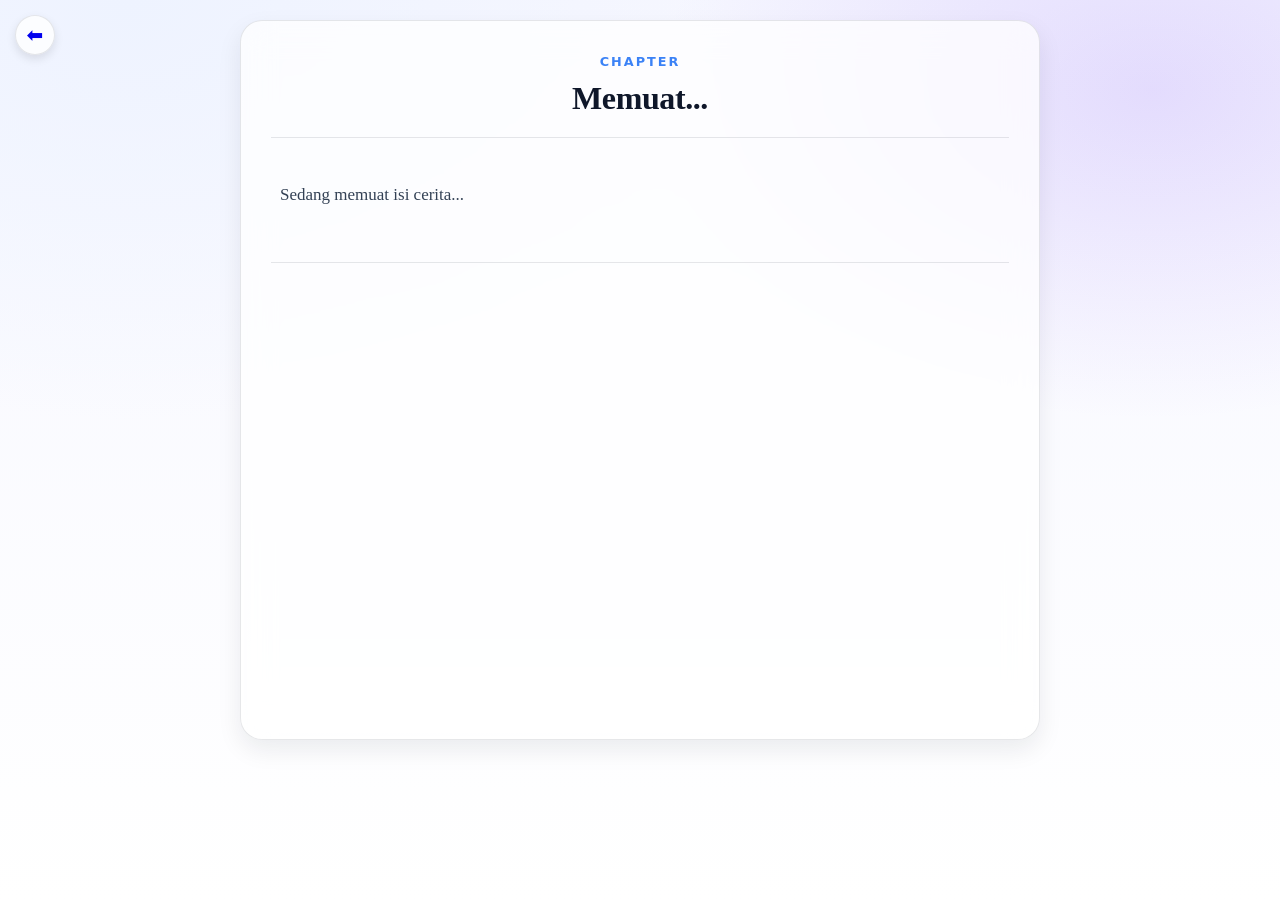
==== commit f28d56b1: "Add files via upload" ====
--- a/chapter.html
+++ b/chapter.html
@@ -9,13 +9,14 @@
   <link rel="stylesheet" href="assets/css/style.css" />
 
   <style>
-    /* 🔥 FIX MODE BACA: Sembunyikan Navbar & Bersihkan Tampilan 🔥 */
-    .navbar-wrap { display: none !important; } /* Menu atas hilang */
+    /* 🔥 FIX MODE BACA: Sembunyikan Navbar agar Full Screen 🔥 */
+    .navbar-wrap { display: none !important; } 
     
+    /* Area Baca Rapi & Nyaman */
     .read-area { font-size: 1.15rem; line-height: 2; max-width: 720px; margin: 0 auto; color: var(--text-1); text-align: justify; }
     .read-area p { margin-bottom: 24px; }
     
-    /* Tombol Kembali Kecil di Atas (Pengganti Navbar) */
+    /* Tombol Kembali (Melayang di Kiri Atas) */
     .back-nav {
       position: fixed; top: 15px; left: 15px; z-index: 100;
       width: 40px; height: 40px; border-radius: 50%;
@@ -26,13 +27,23 @@
     }
     .back-nav:hover { transform: scale(1.1); }
 
-    /* LINK BUTTONS */
-    .external-links-box { margin: 40px auto 20px; padding: 25px; border-radius: 16px; background: rgba(var(--brand-rgb), 0.05); border: 2px dashed var(--brand); text-align: center; max-width: 600px; }
+    /* LINK BUTTONS (Fix Warna: Menggunakan warna hardcoded aman) */
+    .external-links-box { 
+        margin: 40px auto 20px; 
+        padding: 25px; 
+        border-radius: 16px; 
+        background: rgba(59, 130, 246, 0.05); /* Aman dari eror variabel */
+        border: 2px dashed var(--brand); 
+        text-align: center; 
+        max-width: 600px; 
+    }
     .external-links-box p { font-weight: bold; margin-bottom: 16px; color: var(--text-2); }
+    
     .ext-buttons { display: flex; gap: 12px; flex-wrap: wrap; justify-content: center; }
     .btn-ext { padding: 12px 20px; border-radius: 50px; text-decoration: none; font-weight: bold; font-size: 0.95rem; transition: transform 0.2s; color: white; display: inline-block; box-shadow: 0 4px 10px rgba(0,0,0,0.1); }
     .btn-ext:hover { transform: translateY(-3px); filter: brightness(1.1); }
     
+    /* Warna Tombol Platform */
     .btn-kk { background: #E22B2D; } 
     .btn-wp { background: #FF6122; } 
     .btn-gn { background: #2D68C4; } 
@@ -70,4 +81,4 @@
   <script src="assets/js/theme.js"></script>
   <script src="assets/js/main.js"></script>
 </body>
-</html>
+</html>
--- a/assets/css/style.css
+++ b/assets/css/style.css
@@ -1,5 +1,5 @@
 /* =========================================================
-   TITIK FIKSI — Bright Glass Author Website (FIXED BUTTONS)
+   TITIK FIKSI — Bright Glass Author Website
    File: assets/css/style.css
    ========================================================= */
 
@@ -11,79 +11,228 @@
   --radius-xl: 22px;
   --radius-lg: 18px;
   --radius-md: 14px;
+
   --shadow-soft: 0 12px 40px rgba(0, 0, 0, 0.08);
   --shadow-card: 0 10px 24px rgba(16, 24, 40, 0.08);
+
   --blur: 16px;
   --container: 1120px;
   --transition: 180ms ease;
-  
+
   /* fallback */
-  --bg-1: #f6f7ff; --bg-2: #eef3ff; --bg-3: #ffffff;
-  --text-1: #0f172a; --text-2: #334155; --muted: #64748b;
+  --bg-1: #f6f7ff;
+  --bg-2: #eef3ff;
+  --bg-3: #ffffff;
+
+  --text-1: #0f172a;
+  --text-2: #334155;
+  --muted: #64748b;
+
   --glass: rgba(255, 255, 255, 0.55);
   --glass-strong: rgba(255, 255, 255, 0.75);
   --border: rgba(15, 23, 42, 0.10);
-  --brand: #3b82f6; --brand-2: #8b5cf6; --link: var(--brand);
+
+  --brand: #3b82f6;
+  --brand-2: #8b5cf6;
+  --link: var(--brand);
 }
 
 body {
   font-family: ui-sans-serif, system-ui, -apple-system, Segoe UI, Roboto, Arial, sans-serif;
   color: var(--text-1);
+
   background:
     radial-gradient(1000px 700px at 10% 0%, var(--bg-2), transparent 60%),
     radial-gradient(900px 600px at 90% 10%, rgba(139, 92, 246, 0.18), transparent 55%),
     linear-gradient(180deg, var(--bg-1), var(--bg-3));
+
   min-height: 100vh;
 }
 
-.container { width: 100%; max-width: var(--container); margin: 0 auto; padding: 0 18px; }
+.container {
+  width: 100%;
+  max-width: var(--container);
+  margin: 0 auto;
+  padding: 0 18px;
+}
+
 .section { padding: 34px 0; }
 
 /* Glass */
 .glass-panel {
-  background: var(--glass); border: 1px solid var(--border);
-  border-radius: var(--radius-xl); box-shadow: var(--shadow-soft);
-  backdrop-filter: blur(var(--blur)); -webkit-backdrop-filter: blur(var(--blur));
-}
+  background: var(--glass);
+  border: 1px solid var(--border);
+  border-radius: var(--radius-xl);
+  box-shadow: var(--shadow-soft);
+  backdrop-filter: blur(var(--blur));
+  -webkit-backdrop-filter: blur(var(--blur));
+}
+
 .glass-card {
-  background: var(--glass-strong); border: 1px solid var(--border);
-  border-radius: var(--radius-xl); box-shadow: var(--shadow-card);
-  backdrop-filter: blur(var(--blur)); -webkit-backdrop-filter: blur(var(--blur));
+  background: var(--glass-strong);
+  border: 1px solid var(--border);
+  border-radius: var(--radius-xl);
+  box-shadow: var(--shadow-card);
+  backdrop-filter: blur(var(--blur));
+  -webkit-backdrop-filter: blur(var(--blur));
 }
 
 /* Navbar */
-.navbar-wrap { position: sticky; top: 14px; z-index: 99; padding: 10px 0; }
-.navbar { display: flex; align-items: center; justify-content: space-between; gap: 14px; padding: 14px 16px; }
-
-.brand { display: flex; align-items: center; gap: 12px; text-decoration: none; color: var(--text-1); }
-.brand-logo { width: 40px; height: 40px; border-radius: 14px; border: 1px solid var(--border); background: rgba(255, 255, 255, 0.75); overflow: hidden; }
-.brand-logo img { width: 100%; height: 100%; object-fit: cover; }
+.navbar-wrap {
+  position: sticky;
+  top: 14px;
+  z-index: 99;
+  padding: 10px 0;
+}
+
+.navbar {
+  display: flex;
+  align-items: center;
+  justify-content: space-between;
+  gap: 14px;
+  padding: 14px 16px;
+}
+
+.brand {
+  display: flex;
+  align-items: center;
+  gap: 12px;
+  text-decoration: none;
+  color: var(--text-1);
+}
+
+.brand-logo {
+  width: 40px;
+  height: 40px;
+  border-radius: 14px;
+  border: 1px solid var(--border);
+  background: rgba(255, 255, 255, 0.75);
+  overflow: hidden;
+}
+
+.brand-logo img {
+  width: 100%;
+  height: 100%;
+  object-fit: cover;
+}
+
 .brand-title { line-height: 1.1; }
 .brand-title strong { font-size: 14px; }
 .brand-title span { font-size: 12px; color: var(--muted); }
 
-.nav-links { display: flex; gap: 12px; flex-wrap: wrap; align-items: center; }
-.nav-links a { text-decoration: none; color: var(--text-2); padding: 10px 12px; border-radius: 12px; transition: var(--transition); border: 1px solid transparent; }
-.nav-links a:hover, .nav-links a.active { background: rgba(255, 255, 255, 0.65); border-color: var(--border); }
+.nav-links {
+  display: flex;
+  gap: 12px;
+  flex-wrap: wrap;
+  align-items: center;
+}
+
+.nav-links a {
+  text-decoration: none;
+  color: var(--text-2);
+  padding: 10px 12px;
+  border-radius: 12px;
+  transition: var(--transition);
+  border: 1px solid transparent;
+}
+
+.nav-links a:hover {
+  background: rgba(255, 255, 255, 0.65);
+  border-color: var(--border);
+}
 
 .nav-actions { display: flex; gap: 10px; align-items: center; }
-.theme-btn { display: inline-flex; align-items: center; gap: 8px; padding: 10px 12px; border-radius: 12px; border: 1px solid var(--border); background: rgba(255, 255, 255, 0.70); cursor: pointer; color: var(--text-2); transition: var(--transition); user-select: none; font-size: 13px; }
+
+/* Theme button */
+.theme-btn {
+  display: inline-flex;
+  align-items: center;
+  gap: 8px;
+  padding: 10px 12px;
+  border-radius: 12px;
+  border: 1px solid var(--border);
+  background: rgba(255, 255, 255, 0.70);
+  cursor: pointer;
+  color: var(--text-2);
+  transition: var(--transition);
+  user-select: none;
+  font-size: 13px;
+}
+
 .theme-btn:hover { transform: translateY(-1px); }
-.theme-dot { width: 10px; height: 10px; border-radius: 100px; background: linear-gradient(45deg, var(--brand), var(--brand-2)); }
+
+.theme-dot {
+  width: 10px;
+  height: 10px;
+  border-radius: 100px;
+  background: linear-gradient(45deg, var(--brand), var(--brand-2));
+}
 
 /* Hero */
 .hero { padding: 34px 0 12px; }
-.hero-inner { display: grid; grid-template-columns: 1.25fr 0.75fr; gap: 18px; padding: 22px; }
-.hero h1 { margin: 0; font-size: clamp(28px, 4vw, 44px); letter-spacing: -0.8px; }
-.hero-subtitle { margin-top: 10px; color: var(--muted); font-size: 14px; }
-.hero p { margin: 12px 0 0; font-size: 15px; color: var(--text-2); line-height: 1.6; }
-.hero-cta { margin-top: 16px; display: flex; gap: 12px; flex-wrap: wrap; }
+
+.hero-inner {
+  display: grid;
+  grid-template-columns: 1.25fr 0.75fr;
+  gap: 18px;
+  padding: 22px;
+}
+
+.hero h1 {
+  margin: 0;
+  font-size: clamp(28px, 4vw, 44px);
+  letter-spacing: -0.8px;
+}
+
+.hero-subtitle {
+  margin-top: 10px;
+  color: var(--muted);
+  font-size: 14px;
+}
+
+.hero p {
+  margin: 12px 0 0;
+  font-size: 15px;
+  color: var(--text-2);
+  line-height: 1.6;
+}
+
+.hero-cta {
+  margin-top: 16px;
+  display: flex;
+  gap: 12px;
+  flex-wrap: wrap;
+}
 
 /* Buttons */
-.btn { border: 1px solid var(--border); background: rgba(255, 255, 255, 0.70); padding: 11px 14px; border-radius: 14px; cursor: pointer; transition: var(--transition); text-decoration: none; color: var(--text-1); display: inline-flex; align-items: center; gap: 8px; font-weight: 600; font-size: 13px; }
+.btn {
+  border: 1px solid var(--border);
+  background: rgba(255, 255, 255, 0.70);
+  padding: 11px 14px;
+  border-radius: 14px;
+  cursor: pointer;
+  transition: var(--transition);
+  text-decoration: none;
+  color: var(--text-1);
+  display: inline-flex;
+  align-items: center;
+  gap: 8px;
+  font-weight: 600;
+  font-size: 13px;
+}
+
 .btn:hover { transform: translateY(-1px); }
-.btn-primary { background: linear-gradient(135deg, var(--brand), var(--brand-2)); border-color: rgba(255, 255, 255, 0.3); color: white; }
-.btn-soft { background: rgba(255, 255, 255, 0.70); color: var(--text-1); }
+
+.btn-primary {
+  background: linear-gradient(135deg, var(--brand), var(--brand-2));
+  border-color: rgba(255, 255, 255, 0.3);
+  color: white;
+}
+
+.btn-soft {
+  background: rgba(255, 255, 255, 0.70);
+  color: var(--text-1);
+}
 
 /* Side cards */
 .hero-side { display: grid; gap: 12px; }
@@ -91,35 +240,103 @@
 .mini-card-title { font-weight: 700; font-size: 13px; margin-bottom: 6px; }
 .mini-card-desc { color: var(--muted); font-size: 13px; line-height: 1.5; }
 
-/* ✅ PERBAIKAN: Platform buttons (DULU DISPLAY NONE, SEKARANG DITAMPILKAN) */
-.platform-grid { display: flex; flex-wrap: wrap; gap: 10px; margin-top: 12px; }
+/* Platform buttons */
+.platform-grid {
+  display: flex;
+  flex-wrap: wrap;
+  gap: 10px;
+  margin-top: 12px;
+}
+
 .btn-platform {
-  display: inline-flex; /* Diubah dari none agar tampil */
-  align-items: center; gap: 6px;
-  text-decoration: none; padding: 10px 12px; border-radius: 14px;
-  border: 1px solid var(--border); background: rgba(255, 255, 255, 0.70);
-  color: var(--text-2); transition: var(--transition); font-size: 13px;
-}
-.btn-platform:hover { transform: translateY(-1px); border-color: var(--brand); }
-.platform-note { font-size: 12px; color: var(--muted); margin-top: 8px; }
+  display: none;
+  text-decoration: none;
+  padding: 10px 12px;
+  border-radius: 14px;
+  border: 1px solid var(--border);
+  background: rgba(255, 255, 255, 0.70);
+  color: var(--text-2);
+  transition: var(--transition);
+  font-size: 13px;
+}
+
+.btn-platform:hover { transform: translateY(-1px); }
+
+.platform-note {
+  font-size: 12px;
+  color: var(--muted);
+  margin-top: 8px;
+}
 
 /* Titles */
-.section-title { display: flex; align-items: baseline; justify-content: space-between; gap: 12px; margin-bottom: 14px; }
+.section-title {
+  display: flex;
+  align-items: baseline;
+  justify-content: space-between;
+  gap: 12px;
+  margin-bottom: 14px;
+}
+
 .section-title h2 { margin: 0; font-size: 18px; }
 .section-title p { margin: 0; font-size: 13px; color: var(--muted); }
 
 /* Cards grid */
-.grid-cards { display: grid; grid-template-columns: repeat(3, 1fr); gap: 14px; }
+.grid-cards {
+  display: grid;
+  grid-template-columns: repeat(3, 1fr);
+  gap: 14px;
+}
 
 /* Work card */
 .work-card { padding: 14px; overflow: hidden; }
-.work-cover { border-radius: 18px; overflow: hidden; border: 1px solid var(--border); background: rgba(255, 255, 255, 0.60); height: 180px; }
+.work-cover {
+  border-radius: 18px;
+  overflow: hidden;
+  border: 1px solid var(--border);
+  background: rgba(255, 255, 255, 0.60);
+  height: 180px;
+}
+
 .work-cover img { width: 100%; height: 100%; object-fit: cover; }
-.work-meta { margin-top: 12px; display: flex; align-items: center; justify-content: space-between; gap: 10px; }
-.badge { padding: 6px 10px; border-radius: 999px; border: 1px solid var(--border); background: rgba(255, 255, 255, 0.70); font-size: 12px; color: var(--text-2); }
-.work-title { margin: 10px 0 0; font-weight: 800; letter-spacing: -0.2px; font-size: 15px; }
-.work-desc { margin: 8px 0 0; color: var(--muted); font-size: 13px; line-height: 1.55; min-height: 56px; }
-.work-actions { margin-top: 12px; display: flex; gap: 10px; flex-wrap: wrap; }
+
+.work-meta {
+  margin-top: 12px;
+  display: flex;
+  align-items: center;
+  justify-content: space-between;
+  gap: 10px;
+}
+
+.badge {
+  padding: 6px 10px;
+  border-radius: 999px;
+  border: 1px solid var(--border);
+  background: rgba(255, 255, 255, 0.70);
+  font-size: 12px;
+  color: var(--text-2);
+}
+
+.work-title {
+  margin: 10px 0 0;
+  font-weight: 800;
+  letter-spacing: -0.2px;
+  font-size: 15px;
+}
+
+.work-desc {
+  margin: 8px 0 0;
+  color: var(--muted);
+  font-size: 13px;
+  line-height: 1.55;
+  min-height: 56px;
+}
+
+.work-actions {
+  margin-top: 12px;
+  display: flex;
+  gap: 10px;
+  flex-wrap: wrap;
+}
 
 /* Writing card */
 .writing-card { padding: 14px; }
@@ -128,41 +345,191 @@
 .writing-body { margin-top: 10px; font-size: 13px; color: var(--text-2); line-height: 1.6; }
 
 /* Social */
-.social-row { display: flex; gap: 10px; flex-wrap: wrap; margin-top: 12px; }
+.social-row {
+  display: flex;
+  gap: 10px;
+  flex-wrap: wrap;
+  margin-top: 12px;
+}
+
 .social-icon {
-  display: inline-flex; /* Diubah dari none agar tampil */
-  align-items: center; gap: 6px;
-  text-decoration: none; padding: 10px 12px; border-radius: 14px;
-  border: 1px solid var(--border); background: rgba(255, 255, 255, 0.70);
-  color: var(--text-2); transition: var(--transition); font-size: 13px;
-}
+  display: none;
+  text-decoration: none;
+  padding: 10px 12px;
+  border-radius: 14px;
+  border: 1px solid var(--border);
+  background: rgba(255, 255, 255, 0.70);
+  color: var(--text-2);
+  transition: var(--transition);
+  font-size: 13px;
+}
+
 .social-icon:hover { transform: translateY(-1px); }
 
 /* Footer */
 .footer { padding: 22px 0 40px; color: var(--muted); font-size: 13px; }
-.footer-inner { padding: 18px; display: flex; align-items: center; justify-content: space-between; gap: 12px; flex-wrap: wrap; }
+
+.footer-inner {
+  padding: 18px;
+  display: flex;
+  align-items: center;
+  justify-content: space-between;
+  gap: 12px;
+  flex-wrap: wrap;
+}
+
 .footer a { color: var(--link); text-decoration: none; }
+
+/* =========================================================
+   ✅ READER MODE — PREMIUM (UNTUK chapter.html)
+   ========================================================= */
+
+/* kotak bacaan dibikin lebih sempit agar nyaman dibaca */
+#chapter-box {
+  max-width: 860px;
+  margin: 0 auto;
+}
+
+/* judul bab lebih "novel" */
+#chapter-title {
+  letter-spacing: -0.4px;
+}
+
+/* isi cerita (paragraf) */
+#chapter-content {
+  font-family: ui-serif, Georgia, "Times New Roman", Times, serif;
+  font-size: 17px;
+  line-height: 2;
+  color: var(--text-2);
+}
+
+/* paragraf dibuat napas */
+#chapter-content p {
+  margin: 0 0 14px;
+}
+
+/* blok quote kalau suatu saat Anda pakai */
+#chapter-content blockquote {
+  margin: 14px 0;
+  padding: 12px 14px;
+  border-left: 4px solid rgba(59,130,246,0.45);
+  background: rgba(255,255,255,0.55);
+  border-radius: 14px;
+}
+
+/* tombol navigasi bab biar terlihat premium */
+#btn-prev, #btn-next, #btn-back-novel {
+  font-weight: 700;
+}
+
+/* daftar bab di novel.html dibuat lebih rapi */
+#chapters-list .glass-card {
+  transition: var(--transition);
+}
+
+#chapters-list .glass-card:hover {
+  transform: translateY(-1px);
+}
+
+/* responsive reader */
+@media (max-width: 620px) {
+  #chapter-box {
+    max-width: 100%;
+  }
+
+  #chapter-content {
+    font-size: 16px;
+    line-height: 1.95;
+  }
+}
 
 /* Responsive */
 @media (max-width: 980px) {
   .hero-inner { grid-template-columns: 1fr; }
   .grid-cards { grid-template-columns: repeat(2, 1fr); }
 }
+
 @media (max-width: 620px) {
   .grid-cards { grid-template-columns: 1fr; }
   .nav-links { display: none; }
 }
-
-/* KARTU NOVEL POPUP (Efek Timbul & Bersinar) */
-.card-work { display: flex; flex-direction: column; padding: 12px; text-decoration: none; color: var(--text-1); border: 1px solid rgba(0, 0, 0, 0.05); transition: all 0.3s cubic-bezier(0.34, 1.56, 0.64, 1); position: relative; background: rgba(255, 255, 255, 0.6); }
-.card-work:hover { transform: translateY(-10px) scale(1.02); box-shadow: 0 20px 40px rgba(0, 0, 0, 0.12); border-color: var(--brand); background: #fff; z-index: 10; }
-.card-work img { transition: transform 0.5s ease; }
-.card-work:hover img { transform: scale(1.05); }
-
-/* SOSIAL MEDIA BERWARNA */
-.social-btn { border-width: 2px !important; font-weight: 700 !important; transition: 0.2s !important; display: inline-flex; align-items: center; gap: 8px; }
-.social-ig { border-color: #E1306C; color: #E1306C; } .social-ig:hover { background: #E1306C; color: white; transform: translateY(-3px); }
-.social-fb { border-color: #1877F2; color: #1877F2; } .social-fb:hover { background: #1877F2; color: white; transform: translateY(-3px); }
-.social-tw { border-color: #000; color: #000; } .social-tw:hover { background: #000; color: white; transform: translateY(-3px); }
-.social-tt { border-color: #000; color: #000; } .social-tt:hover { background: #000; color: white; transform: translateY(-3px); }
-.social-yt { border-color: #FF0000; color: #FF0000; } .social-yt:hover { background: #FF0000; color: white; transform: translateY(-3px); }
+/* Tambahan untuk Tampilan Novel Profesional */
+hr.scene-break {
+  border: 0;
+  height: 1px;
+  background-image: linear-gradient(to right, rgba(0, 0, 0, 0), rgba(0, 0, 0, 0.2), rgba(0, 0, 0, 0));
+  margin: 40px 0;
+}
+
+blockquote {
+  border-left: 4px solid var(--brand);
+  padding-left: 16px;
+  margin: 20px 0;
+  font-style: italic;
+  color: var(--text-2);
+  background: rgba(var(--brand-rgb), 0.05);
+  padding: 10px 16px;
+  border-radius: 0 8px 8px 0;
+
+}/* =========================================
+   FINAL POLISH: BUTTONS & CARDS EFFECTS
+   ========================================= */
+
+/* 1. KARTU NOVEL POPUP (Efek Timbul & Bersinar) */
+.card-work {
+  display: flex;
+  flex-direction: column;
+  padding: 12px;
+  text-decoration: none;
+  color: var(--text-1);
+  border: 1px solid rgba(0, 0, 0, 0.05);
+  transition: all 0.3s cubic-bezier(0.34, 1.56, 0.64, 1); /* Efek membal */
+  position: relative;
+  background: rgba(255, 255, 255, 0.6);
+}
+
+.card-work:hover {
+  transform: translateY(-10px) scale(1.02); /* Naik ke atas */
+  box-shadow: 0 20px 40px rgba(0, 0, 0, 0.12); /* Bayangan lembut */
+  border-color: var(--brand); /* Garis tepi menyala */
+  background: #fff;
+  z-index: 10;
+}
+
+.card-work img {
+  transition: transform 0.5s ease;
+}
+
+.card-work:hover img {
+  transform: scale(1.05); /* Gambar zoom sedikit */
+}
+
+/* 2. SOSIAL MEDIA BERWARNA (Contact) */
+.social-btn {
+  border-width: 2px !important; /* Garis lebih tebal */
+  font-weight: 700 !important;
+  transition: 0.2s !important;
+  display: inline-flex;
+  align-items: center;
+  gap: 8px;
+}
+
+/* Instagram (Pink-Ungu) */
+.social-ig { border-color: #E1306C; color: #E1306C; }
+.social-ig:hover { background: linear-gradient(45deg, #f09433 0%, #e6683c 25%, #dc2743 50%, #cc2366 75%, #bc1888 100%); color: white; border-color: transparent; transform: translateY(-3px); box-shadow: 0 5px 15px rgba(225, 48, 108, 0.4); }
+
+/* Facebook (Biru) */
+.social-fb { border-color: #1877F2; color: #1877F2; }
+.social-fb:hover { background: #1877F2; color: white; transform: translateY(-3px); box-shadow: 0 5px 15px rgba(24, 119, 242, 0.4); }
+
+/* Twitter/X (Hitam) */
+.social-tw { border-color: #000; color: #000; }
+.social-tw:hover { background: #000; color: white; transform: translateY(-3px); box-shadow: 0 5px 15px rgba(0,0,0, 0.4); }
+
+/* TikTok (Hitam Teal) */
+.social-tt { border-color: #000; color: #000; }
+.social-tt:hover { background: linear-gradient(45deg, #000 60%, #25F4EE); color: white; border-color: transparent; transform: translateY(-3px); box-shadow: 0 5px 15px rgba(0,0,0, 0.4); }
+
+/* YouTube (Merah) */
+.social-yt { border-color: #FF0000; color: #FF0000; }
+.social-yt:hover { background: #FF0000; color: white; transform: translateY(-3px); box-shadow: 0 5px 15px rgba(255, 0, 0, 0.4); }
